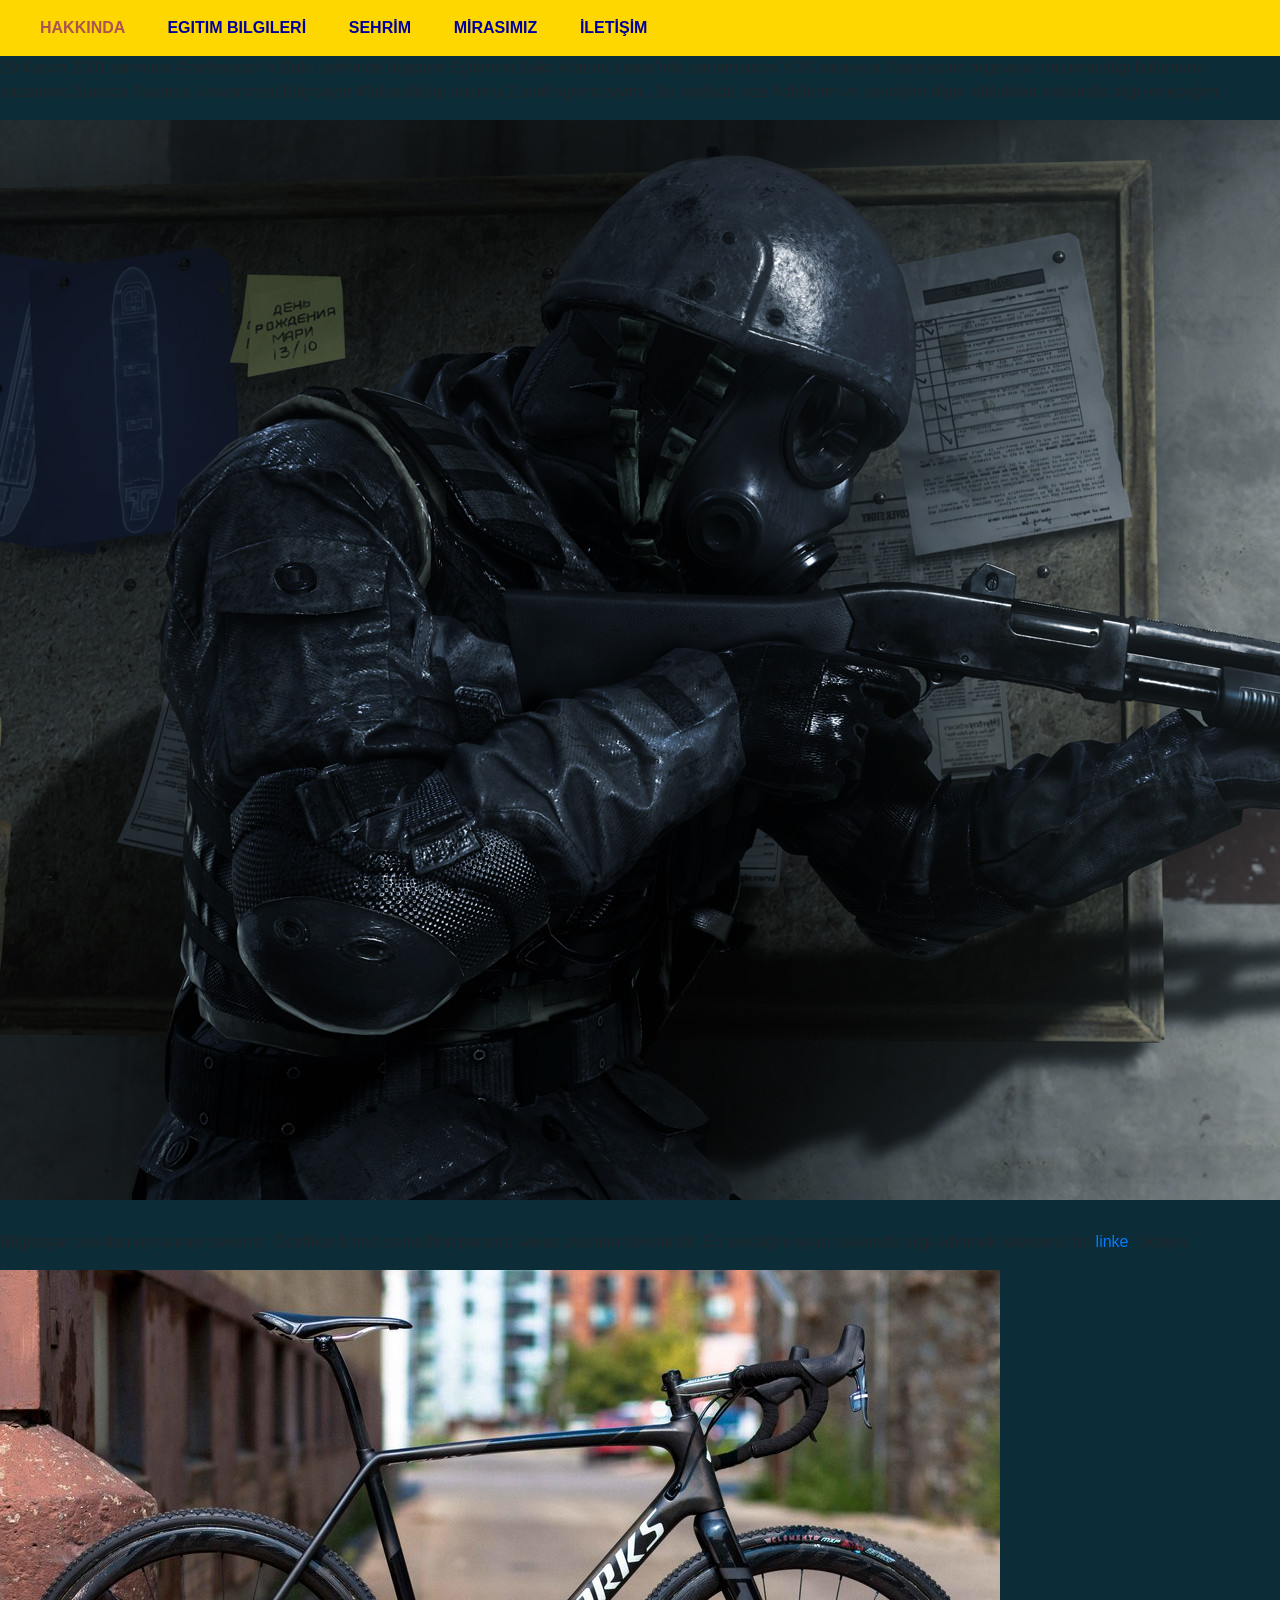
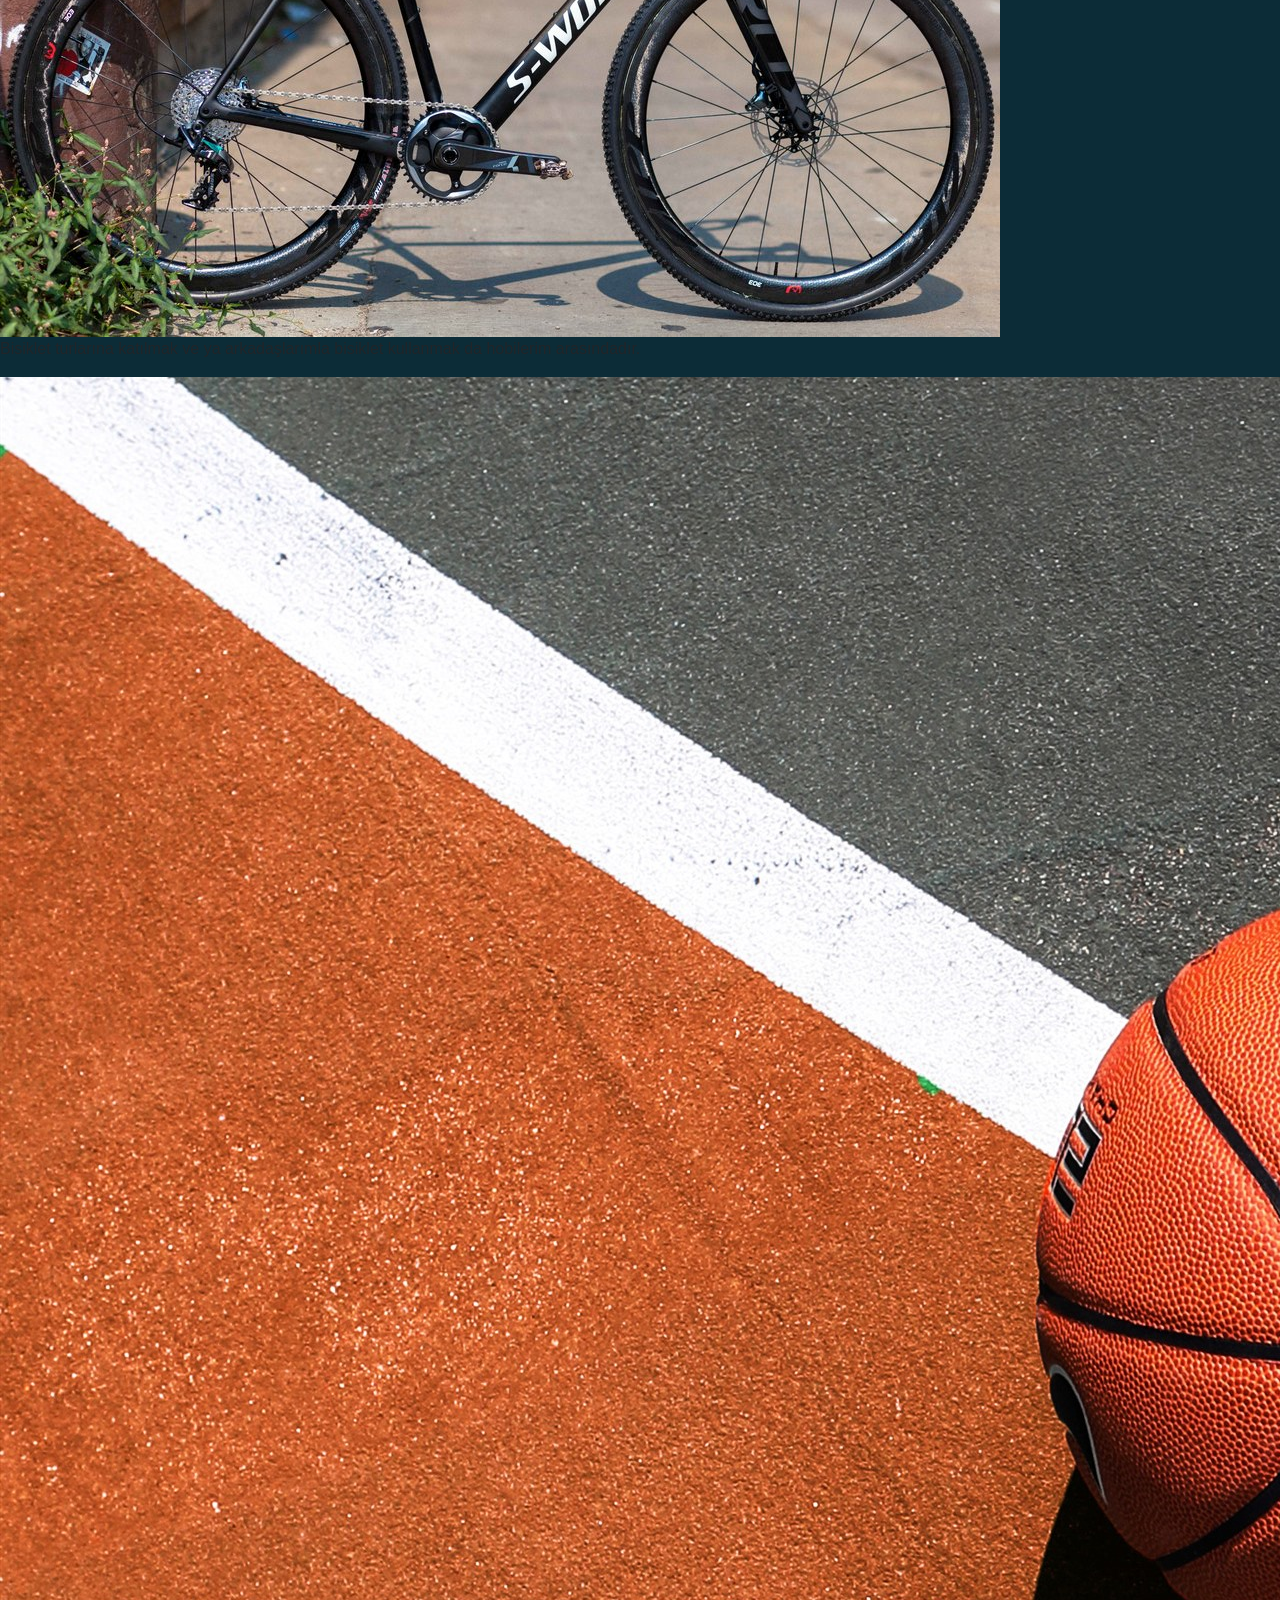
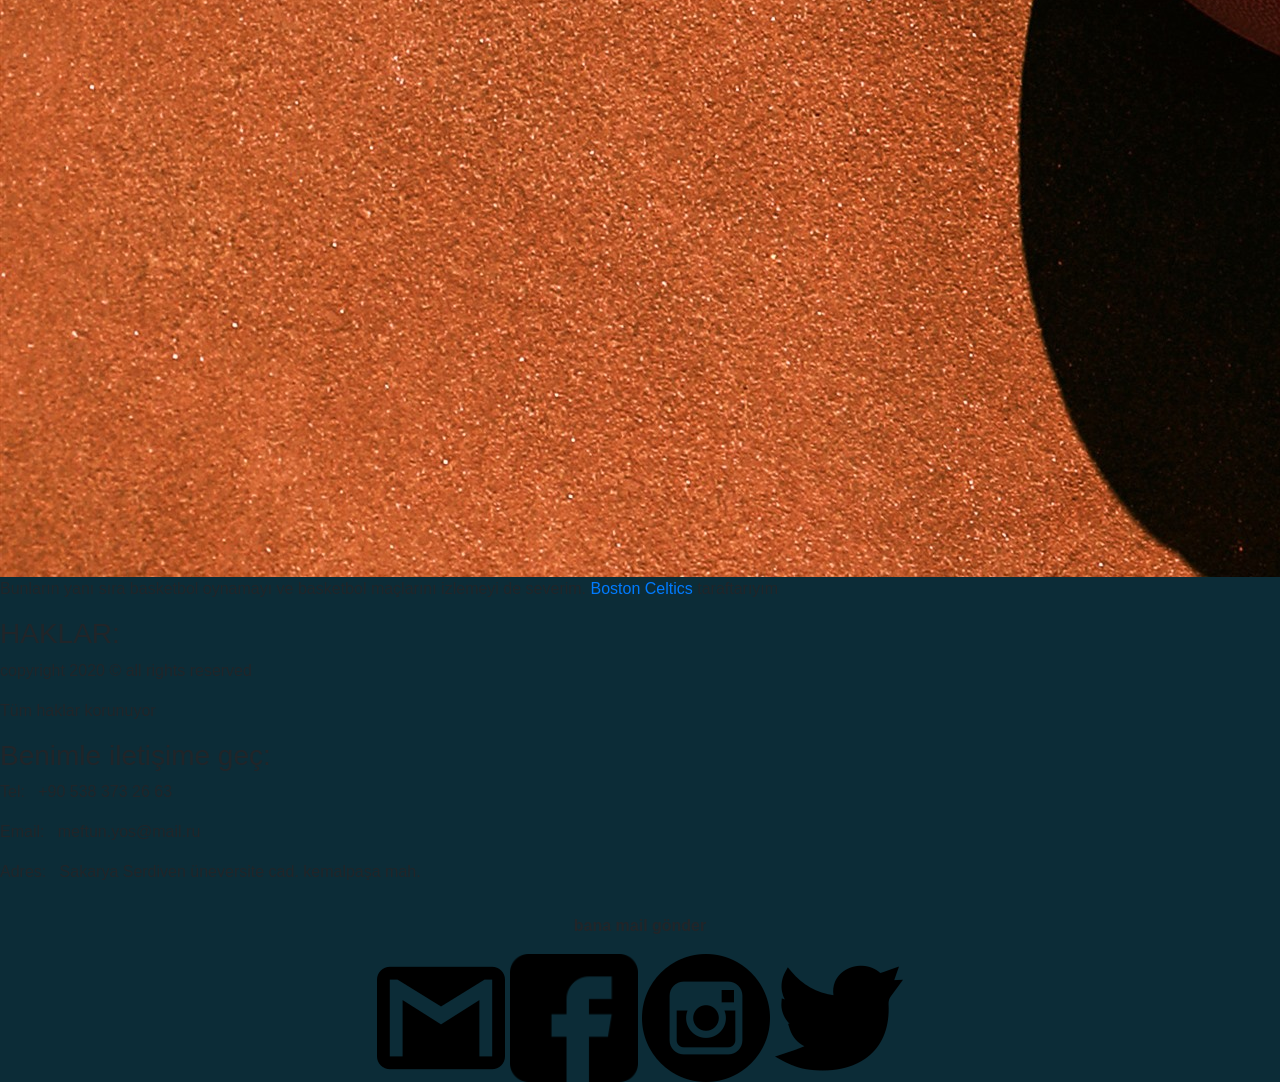
==== WEBPROJE/HAKKIMDA.html @ 7e8cb57c "Update2 Update'in icerdigi dosyalar Bootstrap kodlari  Kullanilacak resim dosyalari  Egitimbilgil" ====
<!DOCTYPE html>
<html lang="en" dir="ltr">
<head>
  <meta charset="utf-8">
    <link rel="stylesheet" href="stil.css">
    <meta name="viewport" content="width=device-width, initial-scale=1">
    <link rel="stylesheet" href="https://stackpath.bootstrapcdn.com/bootstrap/4.3.1/css/bootstrap.min.css">
      <link rel="stylesheet" href="https://stackpath.bootstrapcdn.com/font-awesome/4.7.0/css/font-awesome.min.css">
      <script src="https://code.jquery.com/jquery-3.3.1.slim.min.js"></script>
    <script src="https://stackpath.bootstrapcdn.com/bootstrap/4.3.1/js/bootstrap.min.js"></script>
    </head>    
    <body style="background-color: #0c2c37">
         <section id="nav-bar" style="background-color: gold; color: black;">  
        <nav class="navbar navbar-expand-lg navbar-light" style="background-color: gold; color: black;">
  <a class="navbar-brand" href="#"></a>
  <button class="navbar-toggler" type="button" data-toggle="collapse" data-target="#navbarNav" aria-controls="navbarNav" aria-expanded="false" aria-label="Toggle navigation">
    <span class="navbar-toggler-icon"></span>
  </button>
  <div class="collapse navbar-collapse" id="navbarNav">
    <ul class="navbar-nav ml auto navbartext">
         <li class="nav-item">
        <a class="nav-link"href="HAKKIMDA.html" target="_blank" style="color: #ac5353"><strong>HAKKINDA&#160;&#160;&#160;&#160;&#160;&#160;</strong></a>
      </li>
      <li class="nav-item">
        <a class="nav-link" href="EGITIMBILGILERI.html" target="_blank"style="color: #00009b"><strong>EGITIM BILGILERİ&#160;&#160;&#160;&#160;&#160;&#160;</strong></a>
      </li>
      <li class="nav-item">
        <a class="nav-link" href="SEHRIM.html" target="_blank" style="color: #00009b;"><strong>SEHRİM&#160;&#160;&#160;&#160;&#160;&#160;</strong></a>
      </li>
         <li class="nav-item">
        <a class="nav-link" href="MIRASIMIZ.html" target="_blank" style="color: #00009b"><strong>MİRASIMIZ&#160;&#160;&#160;&#160;&#160;&#160;</strong></a>
      </li>
         <li class="nav-item">
        <a class="nav-link" href="ILETISIM.html" target="_blank" style="color: #00009b"><strong>İLETİŞİM&#160;&#160;&#160;&#160;&#160;&#160;</strong></a>
      </li> 
    </ul>
  </div>
</nav>   
</section>  
        <div class="text1">
            <div class="divbosluk">
            </div>
            <p>29 Kasim 2001 tarihinde Azerbaycan'in Baku sehrinde dogdum.Egitimimi Baku Ataturk  Lisesi'nde tamamladim.YOS sinaviyla Sakaryanin bilgisayar muhendisligi bolumunu kazandim.Suanda Sakarya Universitesi Bilgisayar Muhendisligi bolumu 2.sinif ogrencisiyim.. Bu sayfada size hobilerim ve sevdiğim diğer etkinlikler hakkında bilgi vereceğim.</p>
            <div class="divbosluk">
            </div>
            <h2 style="text-align: left"><strong></strong></h2>
            <div class="divbosluk">
            </div>
            <img src="img/8.jpg" class="resim1">
                <div style="width: 100%;height: 30px;">
            </div>
            <p>Bilgisayar oyunları oynamayı severim. Özellikle birinci şahıs(first person) savaş oyunları favorimdir. En sevdiğim oyun hakkında bilgi edinmek isterseniz bu&#160;<a href="https://www.callofduty.com/modern-warfare-remastered">linke </a>&#160;tıklayın</p>
            <div class="divbosluk">
            </div>
            <img src="img/10.jpg" class="resim1"> 
            <div class="divbosluk">
            </div>
            <p>
                Bisiklet turlarına katılmak ve ya arkadaşlarımla bisiklet kullanmak da hobilerim arasındadır.
            </p>
            <div class="divbosluk">
            </div>    
            <img src="img/11.jpg" class="resim1">
            <div class="divbosluk">
            </div>
            <p>Bunların yanı sıra basketbol oynamayı ve basketbol maçlarını izlemeyi de severim.&#160;<a href="https://www.nba.com/celtics/">Boston Celtics</a> taraftarıyım</p>    
            <div class="divbosluk">
            </div>    
                
        </div>
        
<footer id="dis_bolme1" class="metin1">
        <div class="divbosluk">
        </div>    
        <div class="ic_bolme1"><h3>HAKLAR:</h3>
        <p>copyright 2020 © all rights reserved</p>
        <p>Tüm haklar korunuyor</p>    
        </div>


        <div class="ic_bolme1">
            <h3>Benimle iletişime geç:</h3> 
            <p>Tel:&#160;&#160;  +90&#160;538&#160;373&#160;26&#160;63</p>
            <p>Email:  &#160;&#160;meftun.yos@mail.ru</p>
            <p>Adres:&#160;&#160;  Sakarya Serdiven üneversite cad. kemalpaşa mah.</p>
        </div>


            <div class="ic_bolme1" style="text-align: center; margin-top: 30px;">
                <p><strong>bana mail gönder</strong></p>
                <a href="mailto:meftun.yos@gmail.ru"><img class="icon" src="img/23.png"></a>
                
                <a href="https://www.facebook.com"><img class="icon" src="img/24.png"></a>
                <a href="https://www.instagram.com"><img class="icon" src="img/25.png"></a>
                <a href="https://www.twitter.com"><img class="icon" src="img/26.png"></a>
            </div>
            </footer>
</body>
</html>
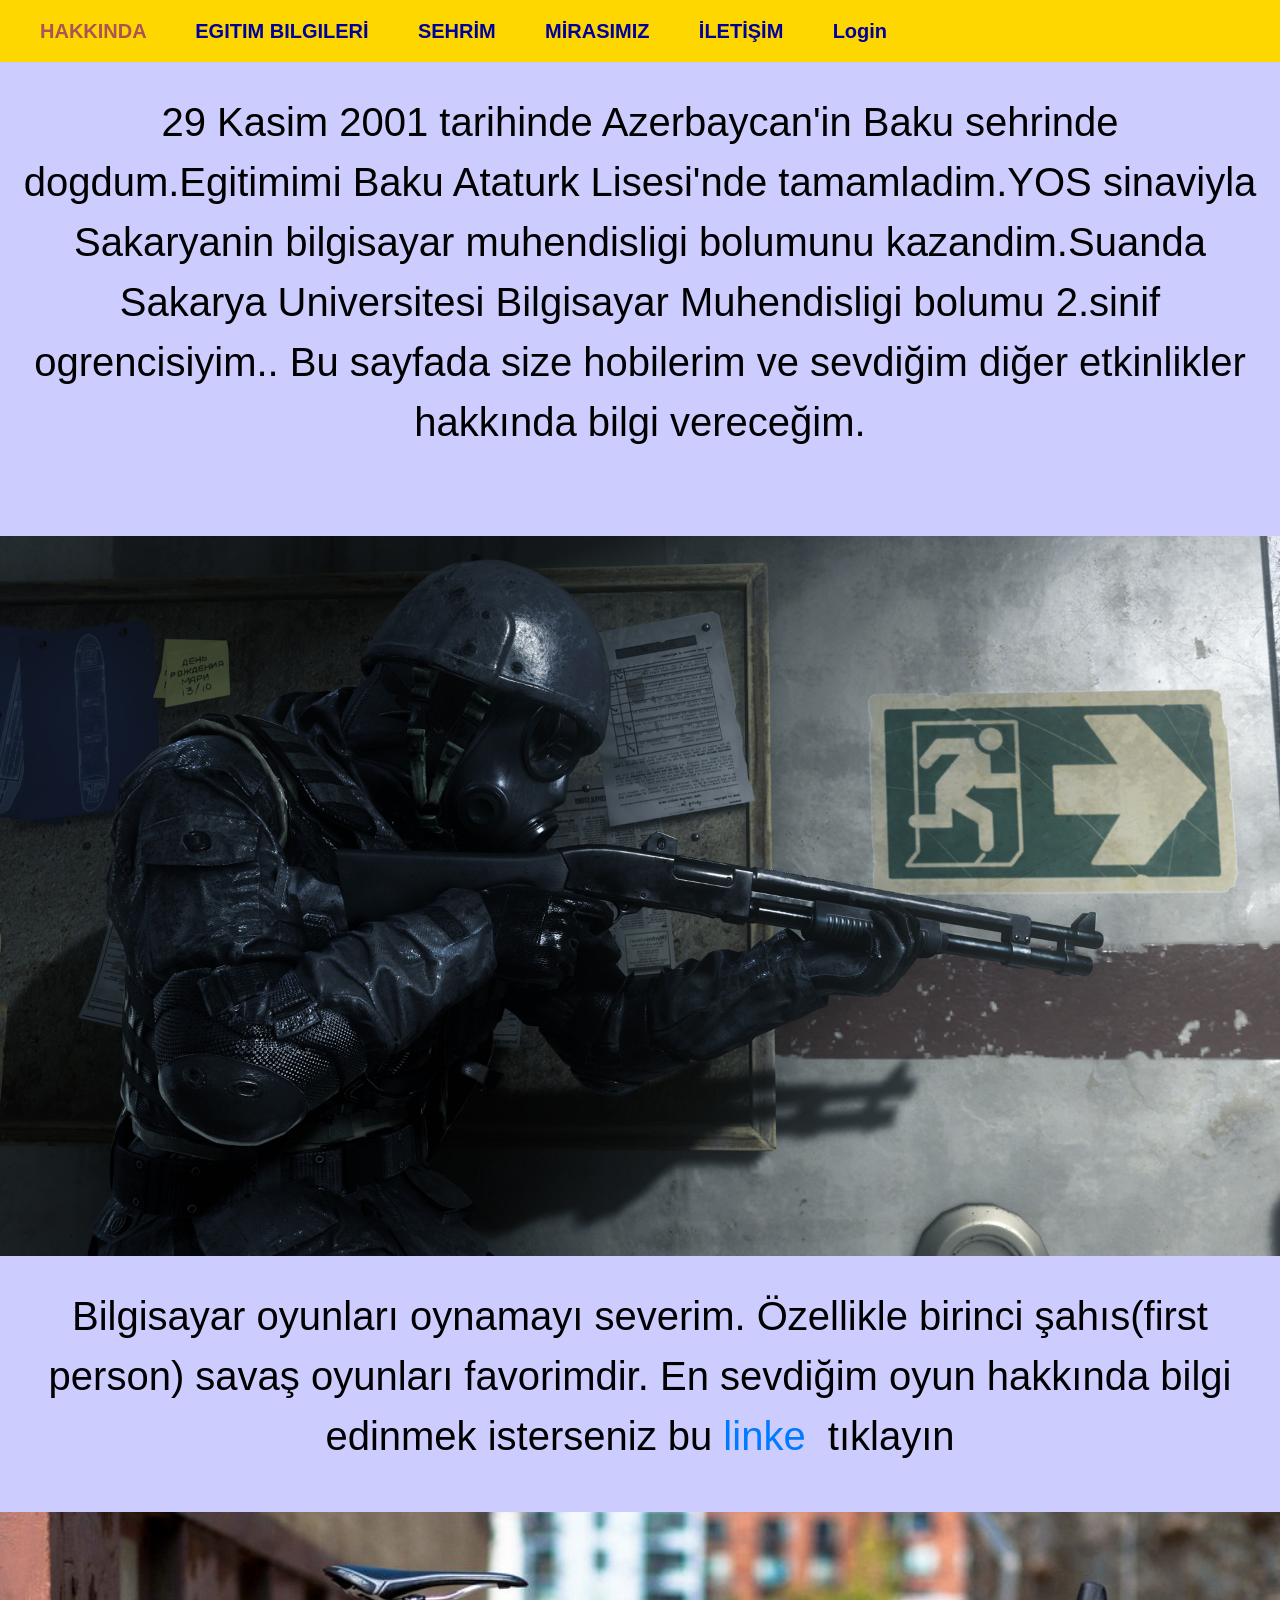
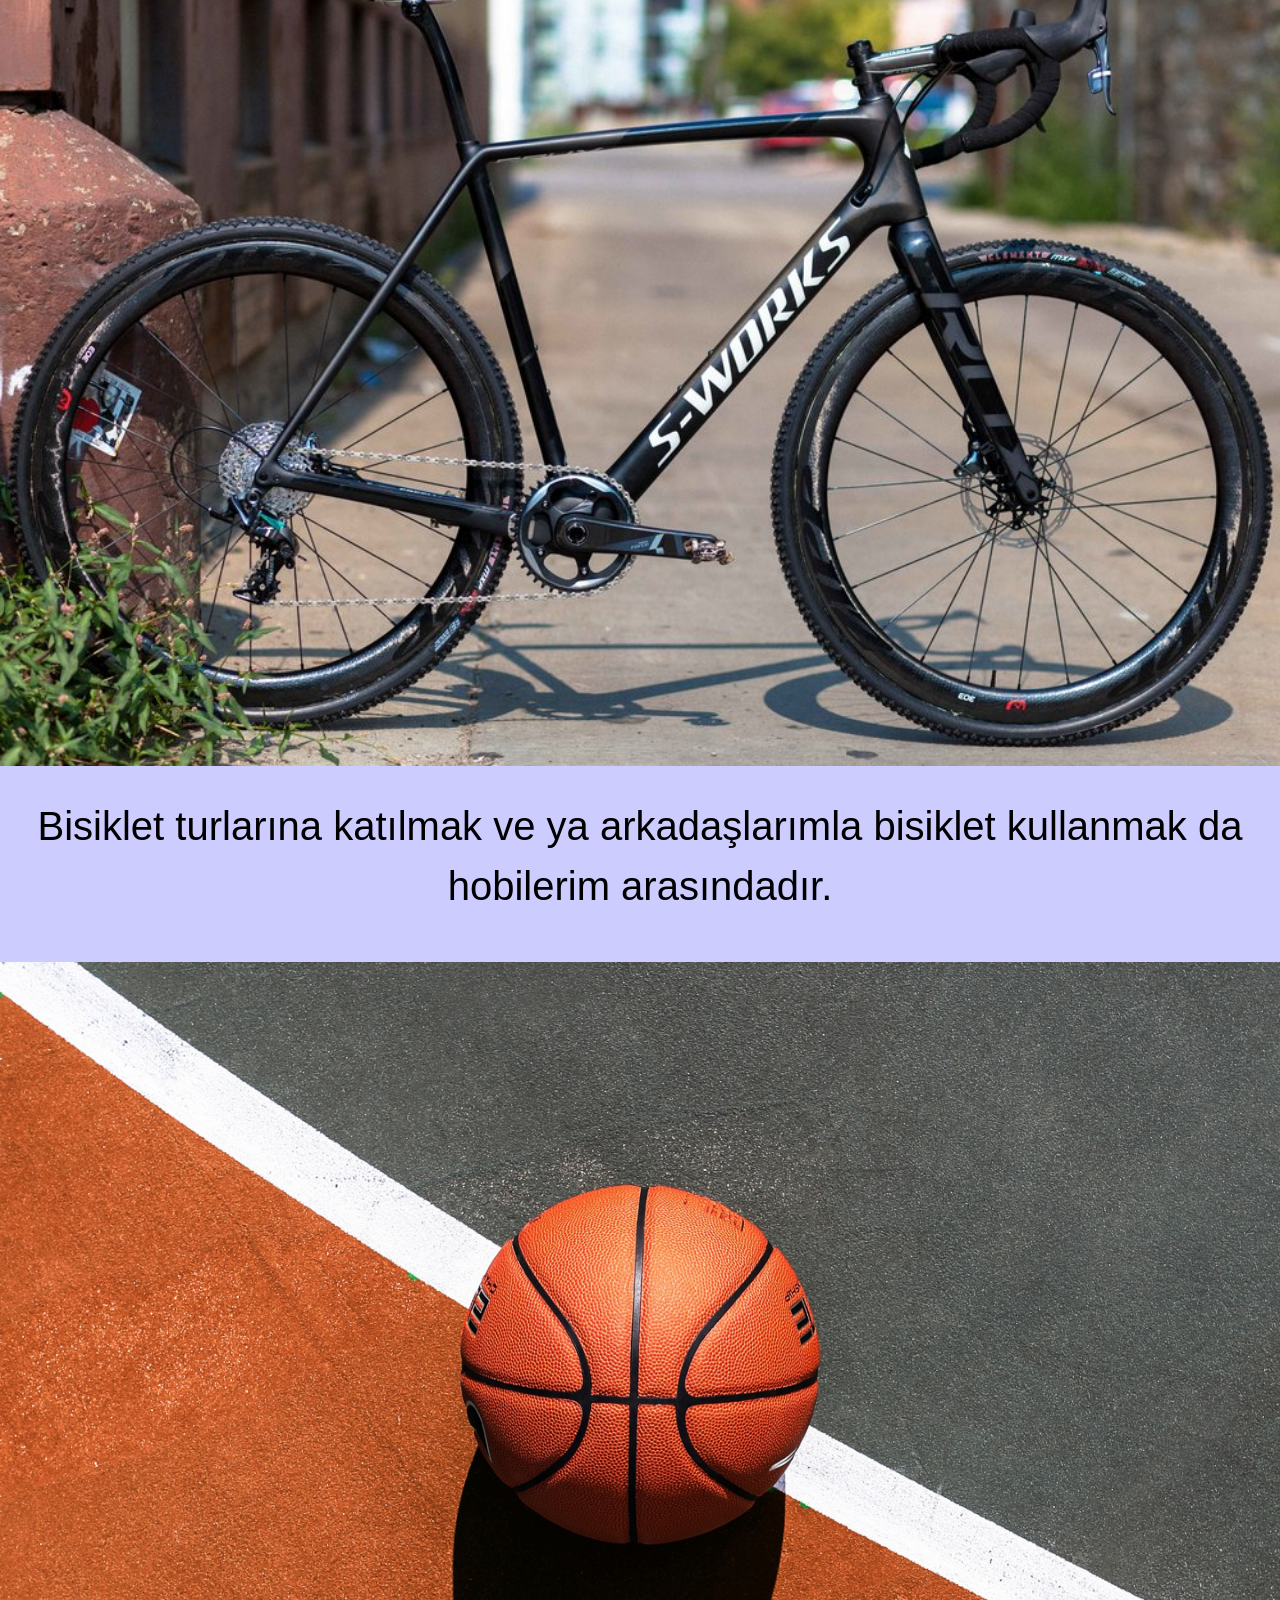
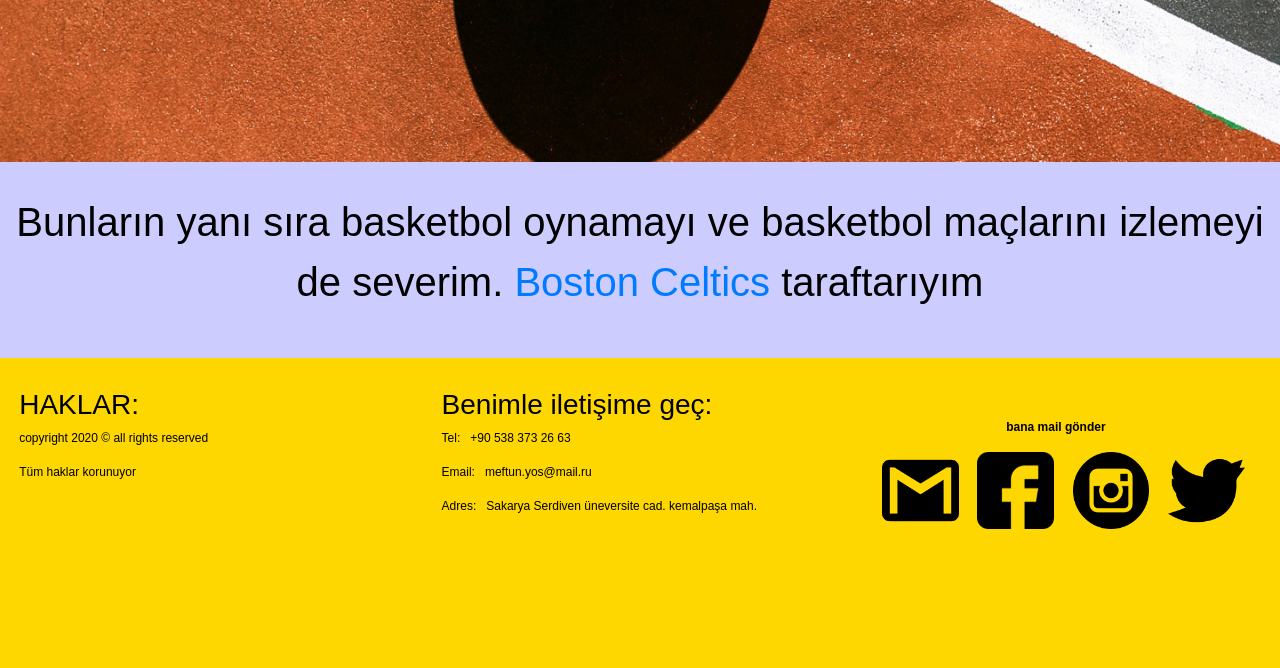
==== commit e9ac0941: "Navbar'a login eklendi" ====
--- a/WEBPROJE/HAKKIMDA.html
+++ b/WEBPROJE/HAKKIMDA.html
@@ -32,6 +32,9 @@
       </li>
          <li class="nav-item">
         <a class="nav-link" href="ILETISIM.html" target="_blank" style="color: #00009b"><strong>İLETİŞİM&#160;&#160;&#160;&#160;&#160;&#160;</strong></a>
+      </li> 
+	         <li class="nav-item">
+        <a class="nav-link" href="Login.html" target="_blank" style="color: #00009b"><strong>Login&#160;&#160;&#160;&#160;&#160;&#160;</strong></a>
       </li> 
     </ul>
   </div>
@@ -97,4 +100,4 @@
             </footer>
 </body>
 </html>
-              +              
--- a/WEBPROJE/stil.css
+++ b/WEBPROJE/stil.css
@@ -0,0 +1,160 @@
+.text{
+    text-align: center;
+    color: black;
+    background-color: #ccccff;
+    font-size: 23px;
+}
+.text1{
+    text-align: center;
+    color: black;
+    background-color: #ccccff;
+    font-size: 40px;
+}
+.text2{
+    text-align: center;
+    color: green;
+    background-color: #ccccff;
+    font-size: 40px;
+}
+.text3{
+    text-align: center;
+    color: black;
+    background-color:transparent;
+    font-size: 40px;
+}
+.resimtext{
+    font-size: 30px;
+    color: #b30000;
+}
+
+.resim{
+    width: 59%;
+    height: 11%;
+}
+
+.resim1{
+    width: 100%;
+    height: auto;
+}
+
+
+.navbartext{
+    font-size: 20px;
+    color: white;
+}
+
+.metin{width:150px;
+    background:#ddd;
+    word-wrap: break-word;
+    color: gold;
+}
+.metin1{
+    width:150px;
+    background:#ddd;
+    word-wrap: break-word;
+    color: black;
+}
+#dis_bolme1{
+    left: 0;
+  bottom: 0;
+background-color: gold;
+width: 100%; 
+height: 310px;
+    font-size: 12px;
+}
+
+#dis_bolme { 
+  left: 0;
+  bottom: 0;
+background-color: #0c2c37;
+width: 100%; 
+height:150px;
+}
+
+
+.ic_bolme{
+    float:left;
+    width:30%;
+    height:150px;
+    background-color: #0c2c37;
+    margin-right: 1.5%;
+    margin-left: 1.5%;
+    }
+.ic_bolme1{
+    float:left;
+    width:30%;
+    height:150px;
+    background-color: gold;
+    margin-right: 1.5%;
+    margin-left: 1.5%;
+}
+.footer_text{
+    font-size: 18px;
+    color: black;
+}
+
+table {
+  width:75%;
+    margin: auto;
+}
+table, th, td {
+  border: 2px solid ;
+  border-collapse: collapse;
+    border-color: black;
+}
+th, td {
+  padding: 10px;
+  text-align: center;
+    color: #41423d;
+}
+table#t01 tr:nth-child(even) {
+  background-color: wheat;
+}
+table#t01 tr:nth-child(odd) {
+ background-color: #dae580;
+}
+table#t01 th {
+  background-color: black;
+  color: gold;
+}
+#myBtn {
+  display: none;
+  position: fixed;
+  bottom: 20px;
+  right: 30px;
+  z-index: 99;
+  font-size: 18px;
+  border: none;
+  outline: none;
+  background-color: #590400;
+  color: gold;
+  cursor: pointer;
+  padding: 15px;
+  border-radius: 4px;
+}
+#myBtn:hover {
+  background-color: black;
+}
+.icon{
+    width: 20%;
+    margin-left: 15px;
+}
+
+.tabletext{
+    text-align: center;
+    color: gold;
+}
+.divegitim{
+    width: 100%;
+    height:1300px;
+    margin-top: 10%;
+}
+.divbosluk{
+    width: 100%;
+    height: 30px;
+}
+.divbosluk1{
+    width: 100%;
+    height: 30px;
+    background-color: #ccccff;
+}
